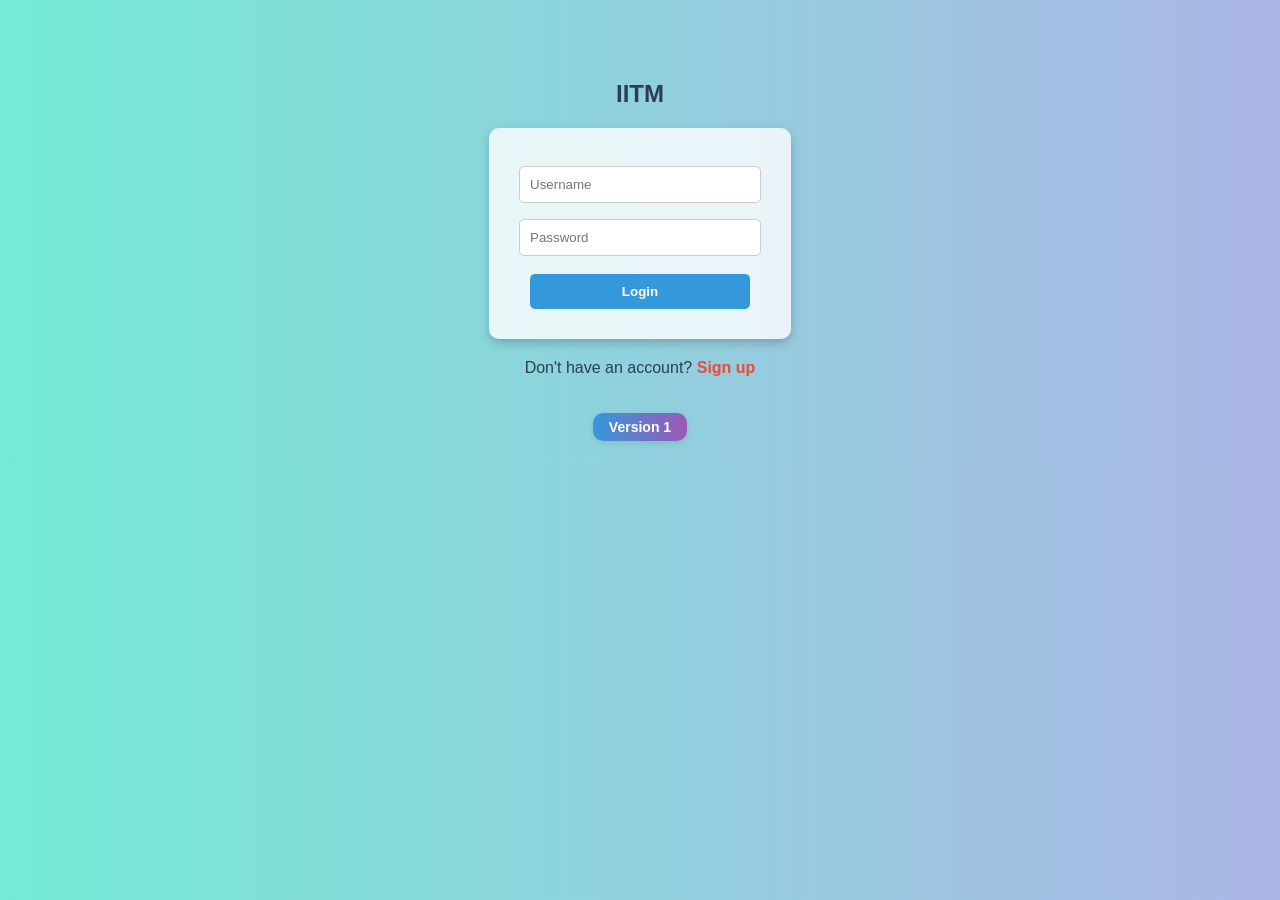
==== Application-Source-Code/index.html @ d0df9935 "Update index.html" ====
<!DOCTYPE html>
<html>
<head>
  <title>Login</title>
  <link rel="stylesheet" href="style.css">
</head>
<body>
  <h2>IITM</h2>
  <form id="login-form">
    <input type="text" id="username" placeholder="Username" required><br>
    <input type="password" id="password" placeholder="Password" required><br>
    <button type="submit">Login</button>
  </form>
  <p>Don't have an account? <a href="/signup/">Sign up</a></p>
  <p class="version-label">Version 1</p>


  <script>
    document.getElementById('login-form').addEventListener('submit', async (e) => {
      e.preventDefault();
      const res = await fetch("/api/login", {
        method: "POST",
        headers: { 'Content-Type': 'application/json' },
        body: JSON.stringify({
          username: document.getElementById('username').value,
          password: document.getElementById('password').value
        })
      });

      const data = await res.json();
      if (res.ok) {
        alert(data.message);
        window.location.href = "/success/";
      } else {
        alert(data.message);
      }
    });
  </script>
</body>
</html>
---- Application-Source-Code/style.css ----
body {
  font-family: Arial, sans-serif;
  text-align: center;
  margin-top: 80px;
  background: linear-gradient(to right, #74ebd5, #acb6e5);
  color: #333;
}

h2 {
  color: #2c3e50;
  margin-bottom: 20px;
}

form {
  background-color: #ffffffcc;
  padding: 30px;
  border-radius: 10px;
  display: inline-block;
  box-shadow: 0 4px 10px rgba(0, 0, 0, 0.2);
}

input {
  padding: 10px;
  margin: 8px 0;
  width: 220px;
  border: 1px solid #ccc;
  border-radius: 5px;
  transition: border 0.3s, box-shadow 0.3s;
}

input:focus {
  border-color: #3498db;
  box-shadow: 0 0 5px rgba(52, 152, 219, 0.5);
  outline: none;
}

button {
  padding: 10px;
  margin-top: 10px;
  width: 220px;
  background-color: #3498db;
  color: white;
  border: none;
  border-radius: 5px;
  font-weight: bold;
  cursor: pointer;
  transition: background-color 0.3s;
}

button:hover {
  background-color: #2980b9;
}

p {
  margin-top: 20px;
  color: #2c3e50;
}

a {
  color: #e74c3c;
  text-decoration: none;
  font-weight: bold;
}

a:hover {
  text-decoration: underline;
}

.version-label {
  margin-top: 20px;
  font-size: 14px;
  font-weight: bold;
  color: white;
  background: linear-gradient(to right, #3498db, #9b59b6);
  padding: 6px 16px;
  border-radius: 10px;
  box-shadow: 0 2px 6px rgba(0,0,0,0.1);
  display: inline-block;
}
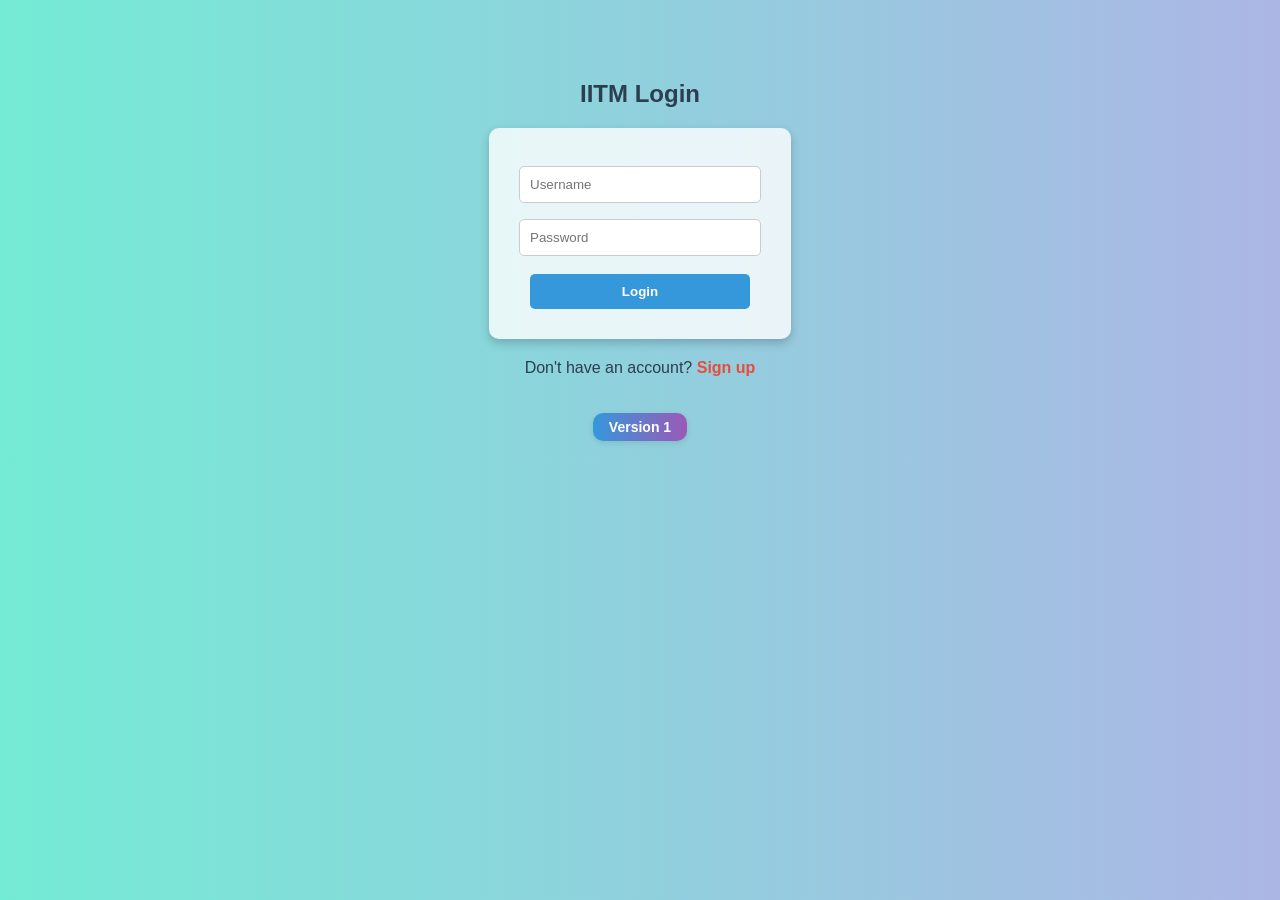
==== commit bd91b930: "Update index.html" ====
--- a/Application-Source-Code/index.html
+++ b/Application-Source-Code/index.html
@@ -5,7 +5,7 @@
   <link rel="stylesheet" href="style.css">
 </head>
 <body>
-  <h2>IITM</h2>
+  <h2>IITM Login</h2>
   <form id="login-form">
     <input type="text" id="username" placeholder="Username" required><br>
     <input type="password" id="password" placeholder="Password" required><br>
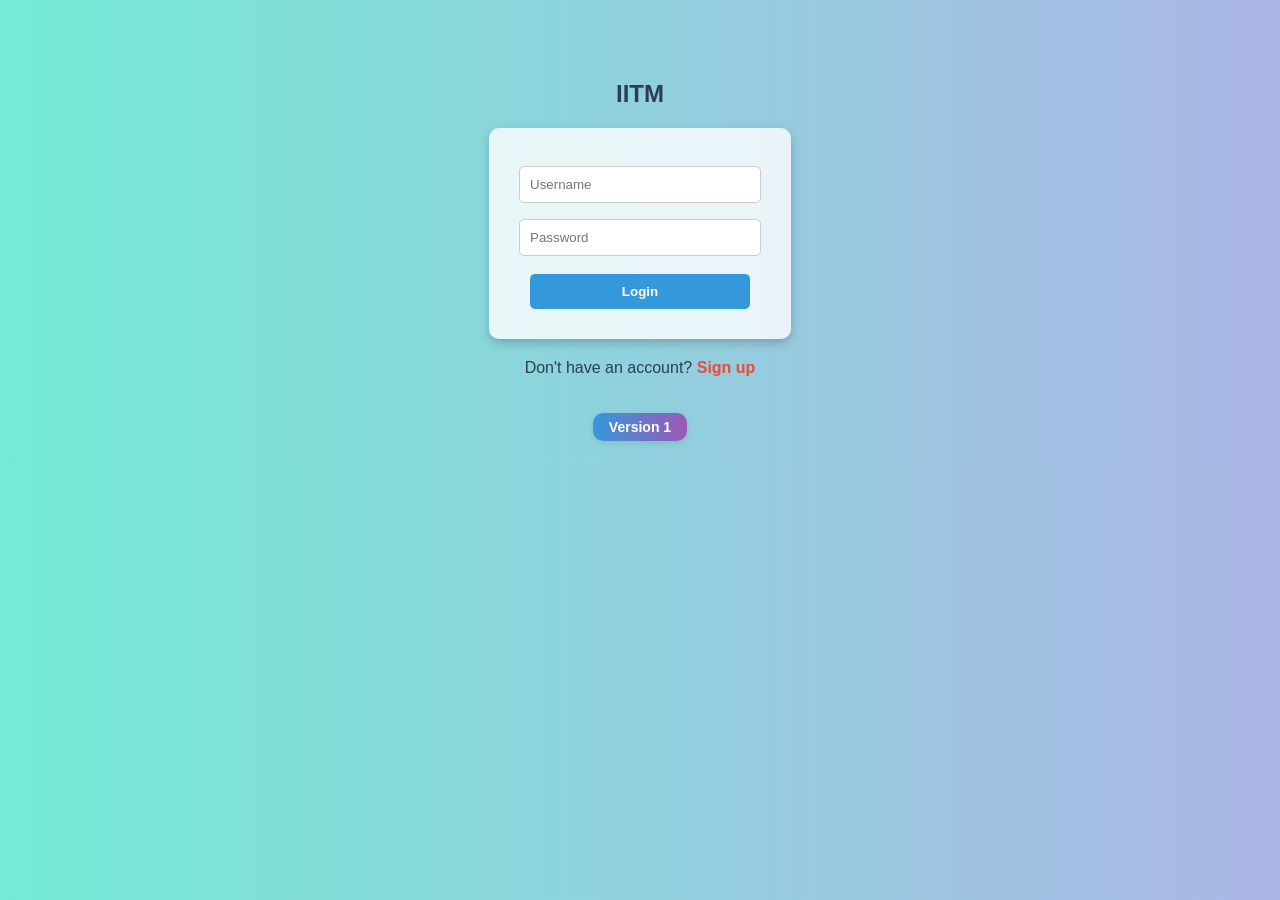
==== commit b0eed51b: "Update index.html" ====
--- a/Application-Source-Code/index.html
+++ b/Application-Source-Code/index.html
@@ -5,7 +5,7 @@
   <link rel="stylesheet" href="style.css">
 </head>
 <body>
-  <h2>IITM Login</h2>
+  <h2>IITM</h2>
   <form id="login-form">
     <input type="text" id="username" placeholder="Username" required><br>
     <input type="password" id="password" placeholder="Password" required><br>
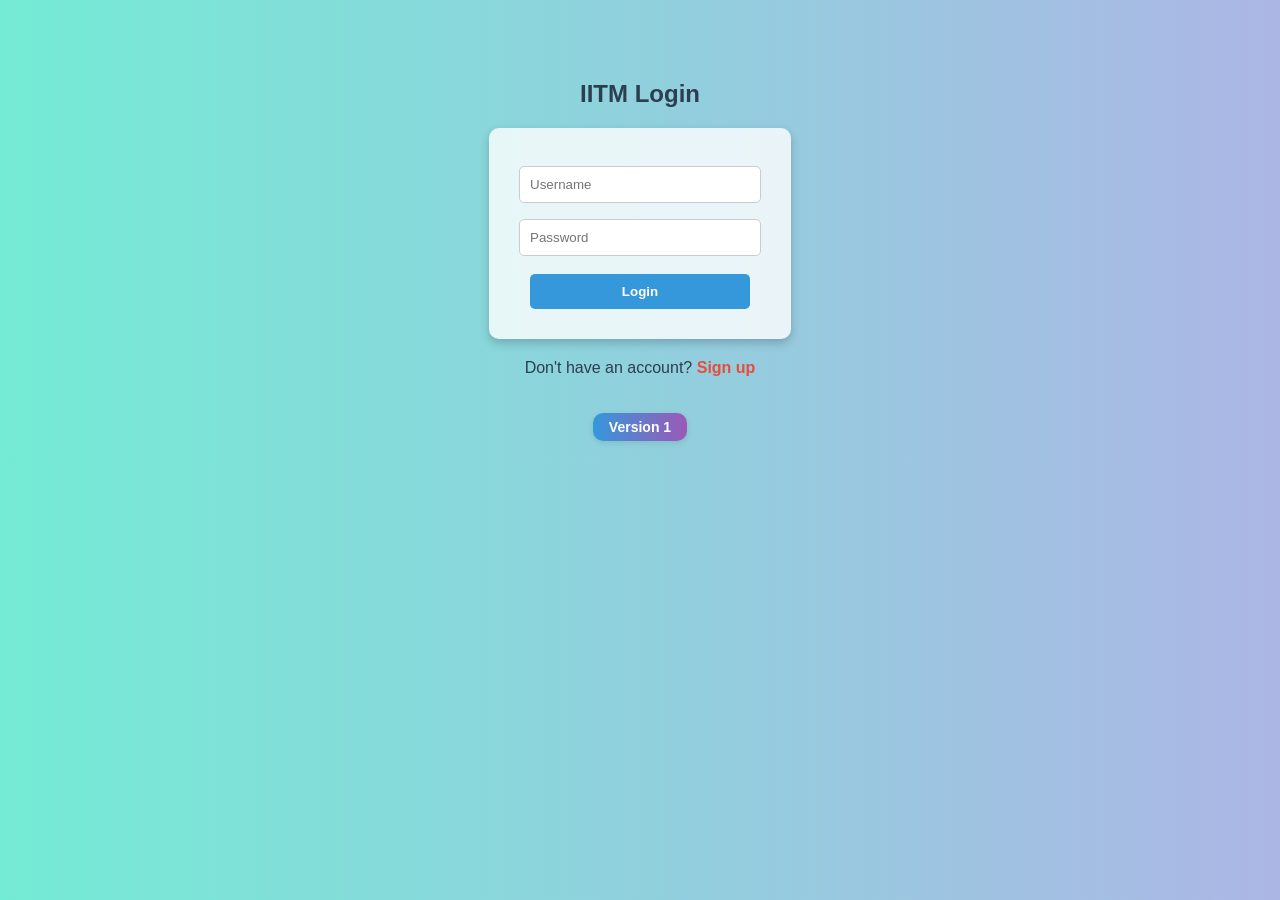
==== commit 6080a266: "Update index.html" ====
--- a/Application-Source-Code/index.html
+++ b/Application-Source-Code/index.html
@@ -5,7 +5,7 @@
   <link rel="stylesheet" href="style.css">
 </head>
 <body>
-  <h2>IITM</h2>
+  <h2>IITM Login</h2>
   <form id="login-form">
     <input type="text" id="username" placeholder="Username" required><br>
     <input type="password" id="password" placeholder="Password" required><br>
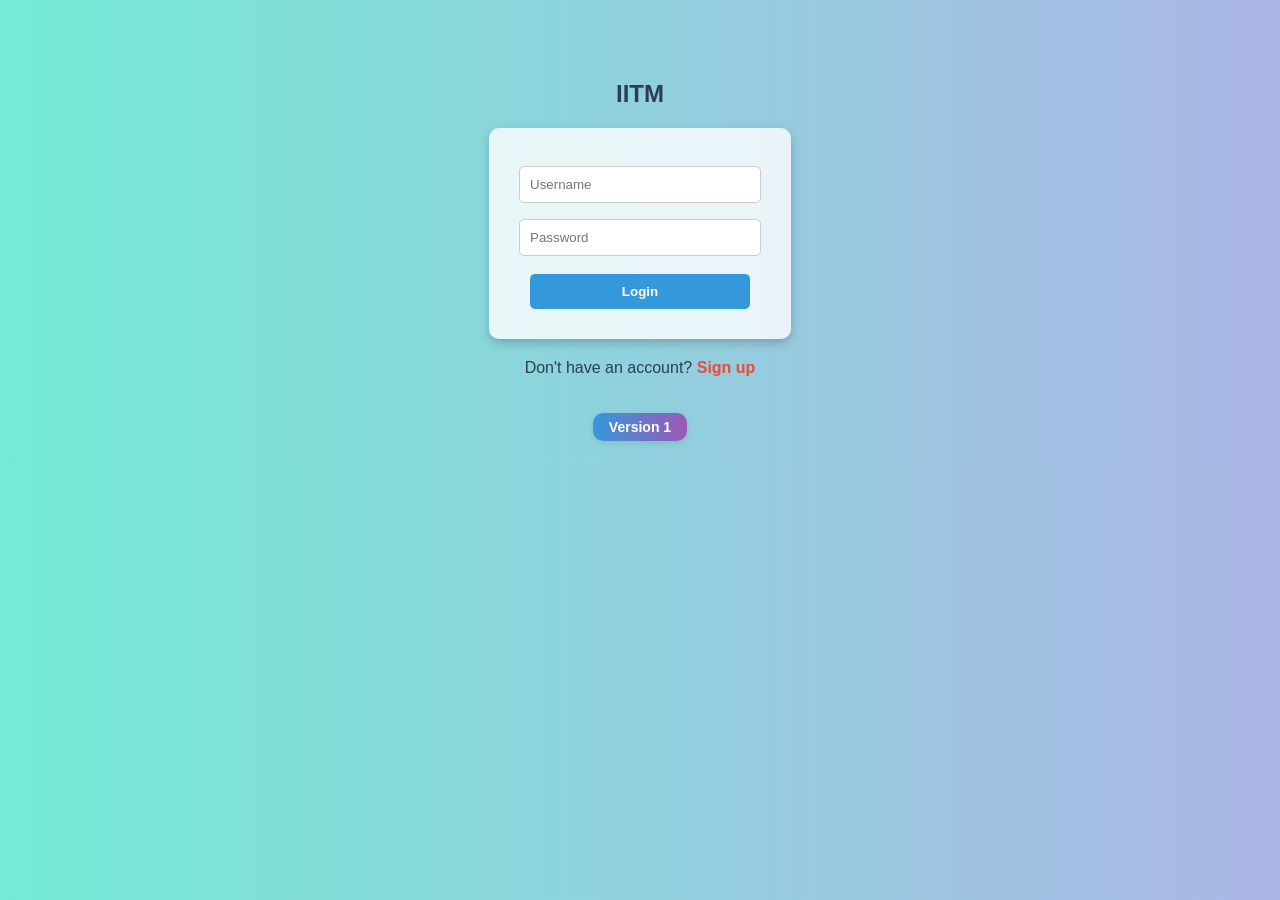
==== commit 6127994f: "Update index.html awe" ====
--- a/Application-Source-Code/index.html
+++ b/Application-Source-Code/index.html
@@ -5,7 +5,7 @@
   <link rel="stylesheet" href="style.css">
 </head>
 <body>
-  <h2>IITM Login</h2>
+  <h2>IITM</h2>
   <form id="login-form">
     <input type="text" id="username" placeholder="Username" required><br>
     <input type="password" id="password" placeholder="Password" required><br>
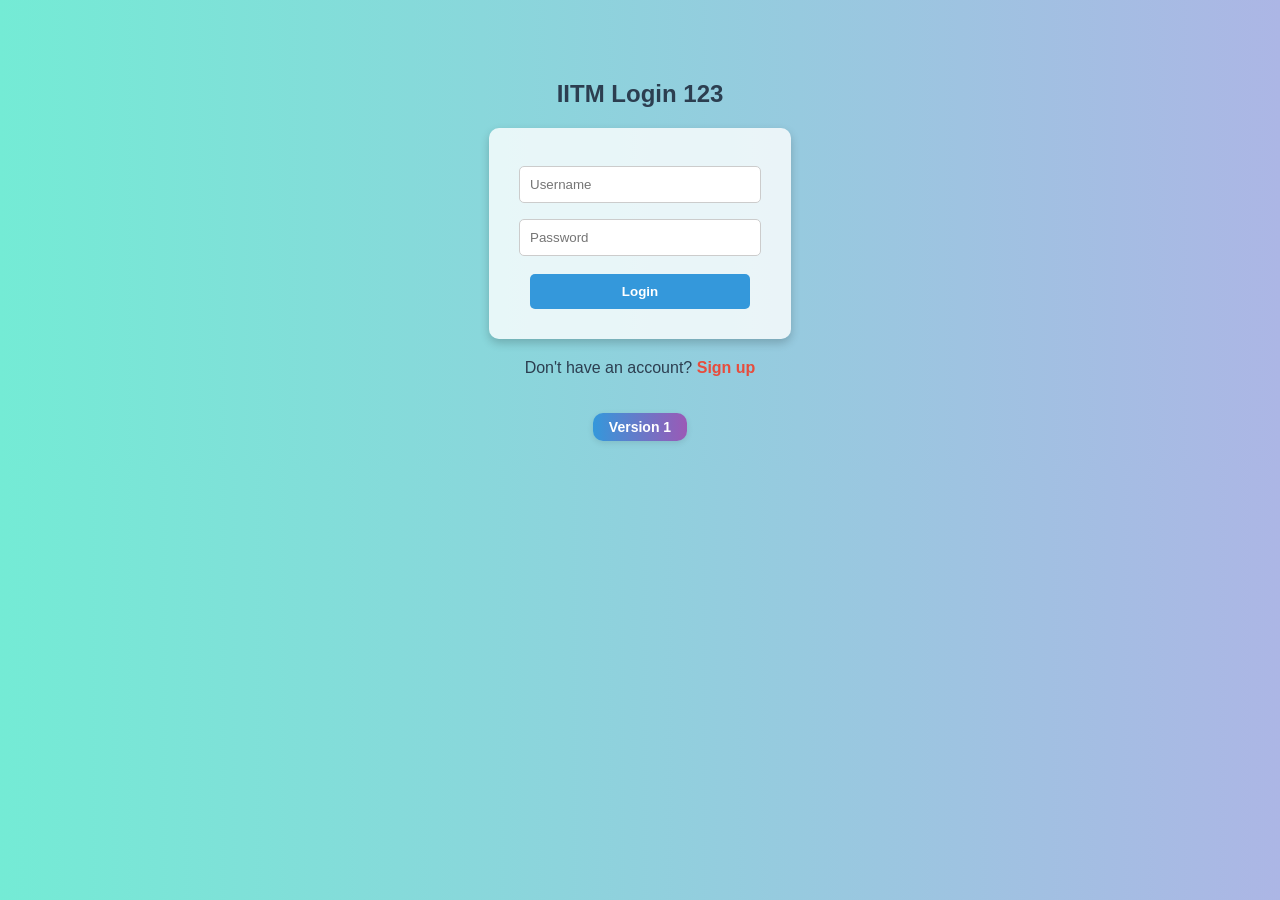
==== commit 3e2fbfe6: "Update index.html" ====
--- a/Application-Source-Code/index.html
+++ b/Application-Source-Code/index.html
@@ -5,7 +5,7 @@
   <link rel="stylesheet" href="style.css">
 </head>
 <body>
-  <h2>IITM</h2>
+  <h2>IITM Login 123</h2>
   <form id="login-form">
     <input type="text" id="username" placeholder="Username" required><br>
     <input type="password" id="password" placeholder="Password" required><br>
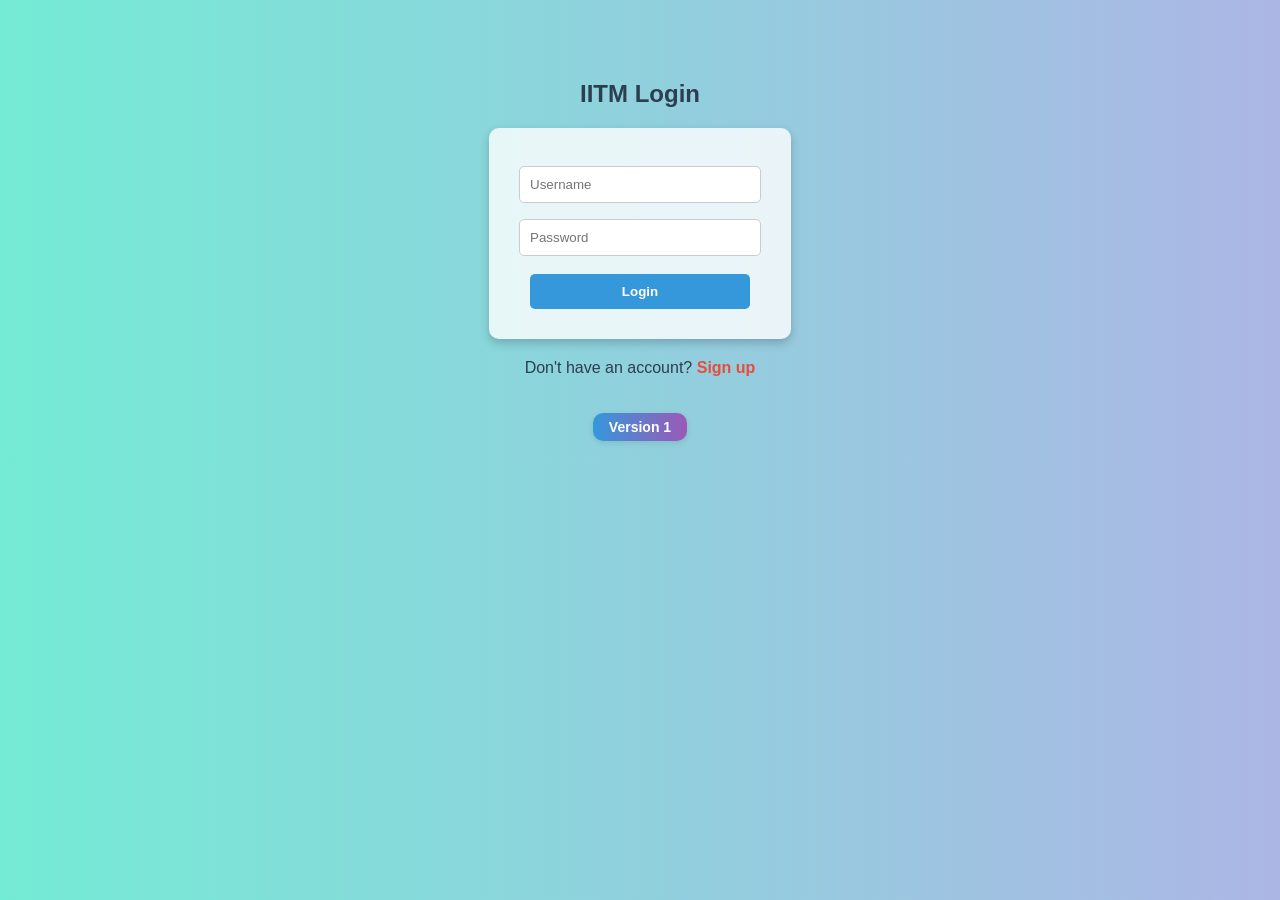
==== commit 96501aba: "Update index.html" ====
--- a/Application-Source-Code/index.html
+++ b/Application-Source-Code/index.html
@@ -5,7 +5,7 @@
   <link rel="stylesheet" href="style.css">
 </head>
 <body>
-  <h2>IITM Login 123</h2>
+  <h2>IITM Login</h2>
   <form id="login-form">
     <input type="text" id="username" placeholder="Username" required><br>
     <input type="password" id="password" placeholder="Password" required><br>
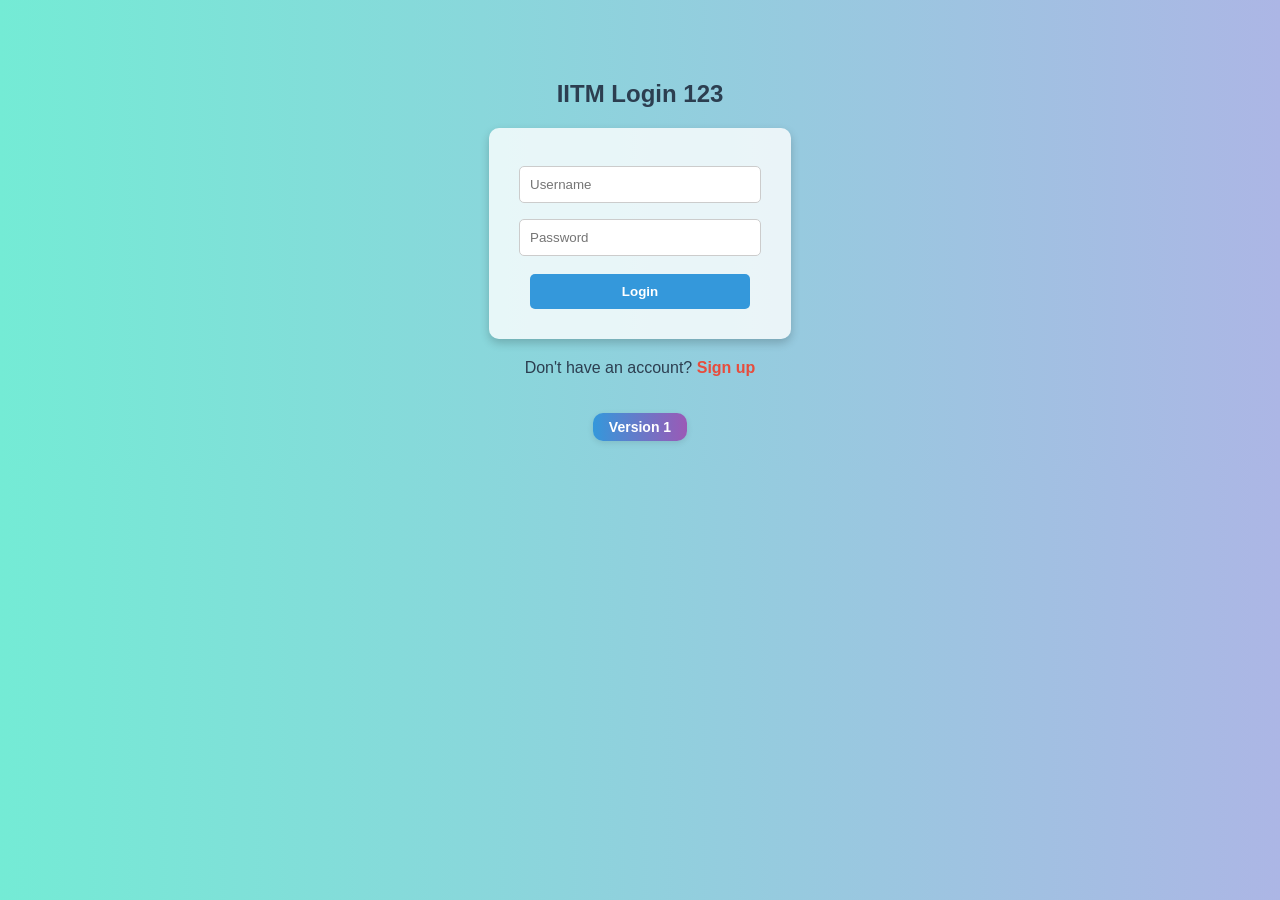
==== commit 6fb6629c: "Update index.html" ====
--- a/Application-Source-Code/index.html
+++ b/Application-Source-Code/index.html
@@ -5,7 +5,7 @@
   <link rel="stylesheet" href="style.css">
 </head>
 <body>
-  <h2>IITM Login</h2>
+  <h2>IITM Login 123</h2>
   <form id="login-form">
     <input type="text" id="username" placeholder="Username" required><br>
     <input type="password" id="password" placeholder="Password" required><br>
